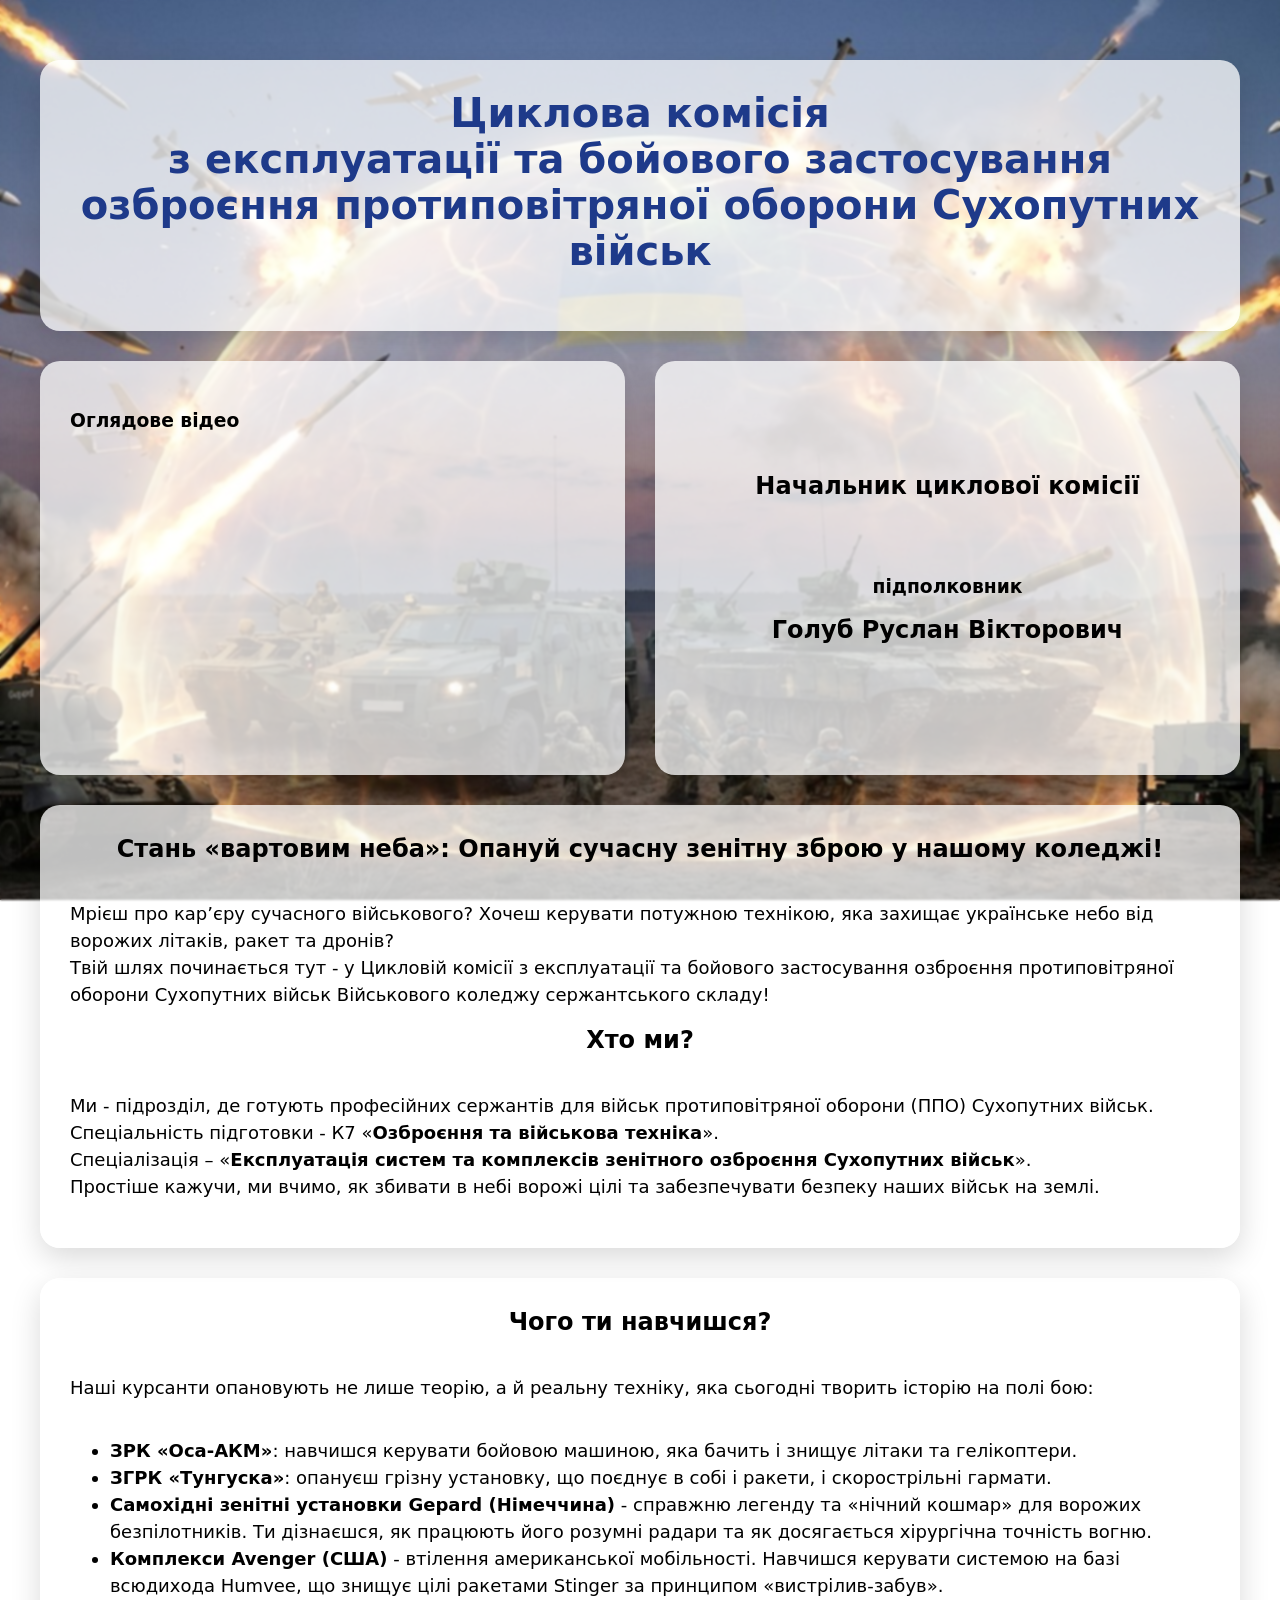
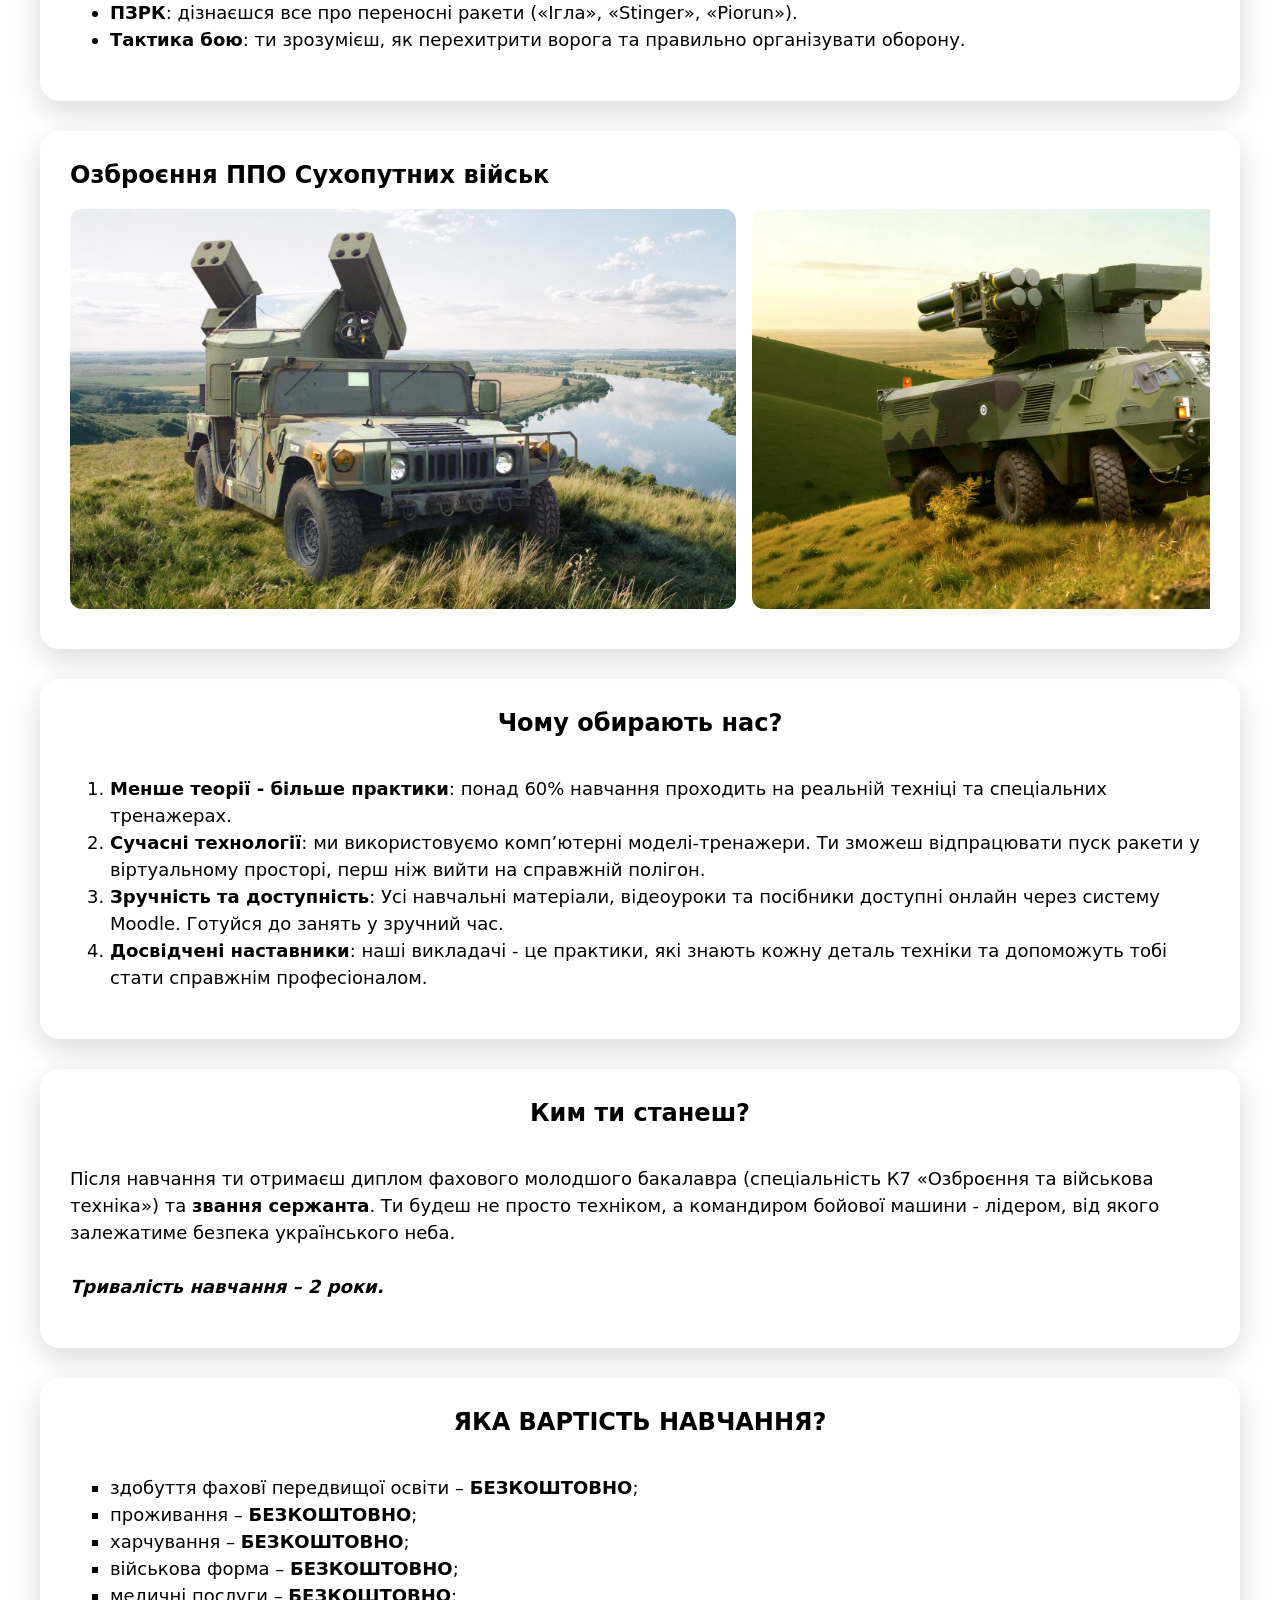
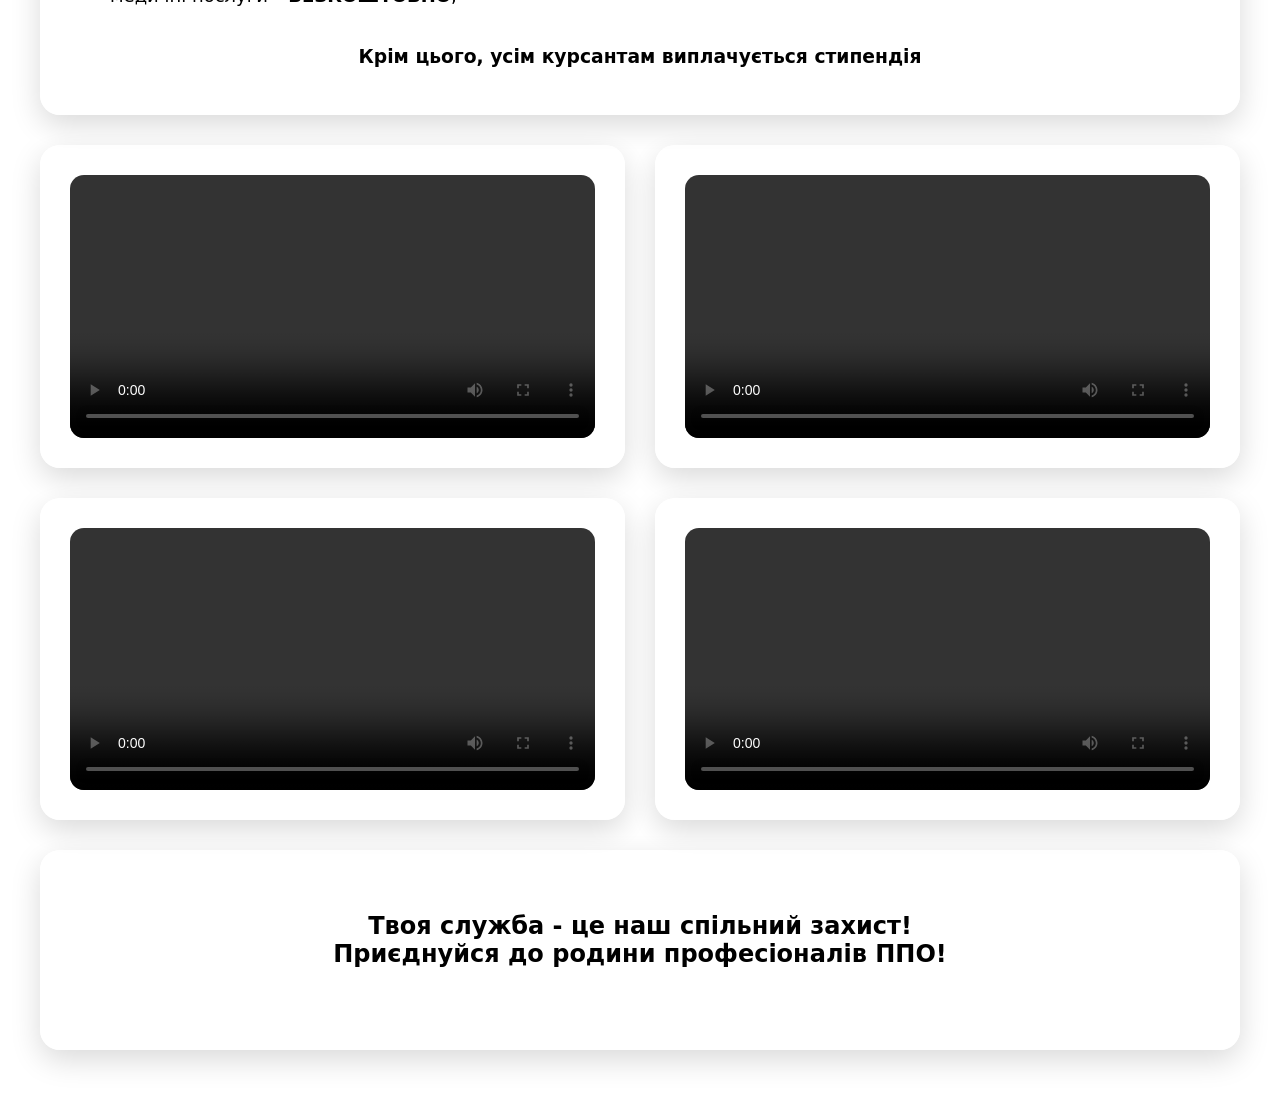
==== PPO_SV/ppo_sv.html @ a66eff57 "Init" ====
<!DOCTYPE html>
<html lang="uk">
<head>
    <meta content="text/html; charset=UTF-8" http-equiv="content-type">


    <meta name="viewport" content="width=device-width, initial-scale=1.0">
    <title>ППО Сухопутних військ</title>
    <style>
    * {
      box-sizing: border-box;
      font-family: system-ui, -apple-system, BlinkMacSystemFont, "Segoe UI", Roboto, sans-serif;
    }

    body {
      margin: 0;
      min-height: 100vh;
      background-image: url("images/dome.jpg");
      background-size: cover;
      background-position: center;
      background-attachment: fixed;
    }

    .overlay {
      min-height: 100vh;
      padding: 60px 40px;
      backdrop-filter: blur(1px);
      /*background: rgba(0, 0, 0, 0.8);*/
    }

    .grid {
      max-width: 1200px;
      margin: 0 auto;
      display: grid;
      grid-template-columns: repeat(2, 1fr);
      gap: 30px;
    }

    .full {
      grid-column: 1 / -1;
    }

    .card {
      background: rgba(255, 255, 255, 0.75);
      border-radius: 20px;
      padding: 30px;
      box-shadow: 0 10px 30px rgba(0, 0, 0, 0.15);
      min-height: 200px;
      min-width: 0;
      display: flex;
      flex-direction: column;
      justify-content: center;
    }

    .card h1 {
      margin-top: 0;
      font-size: 40px;
      color: #1e3a8a;
      text-align: center;
    }
      .card h2 {
      margin-top: 0;
      font-size: 24px;      
    }
      
    .text {
  text-align: center;
}
     .gallery {
  max-height: 350px;
  overflow-x: auto;
}
      .gallery-horizontal {
  display: flex;
  gap: 16px;
  overflow-x: auto;
  padding-bottom: 10px;
  scroll-behavior: smooth;
  -webkit-overflow-scrolling: touch;
}

.gallery-horizontal img {
  height: 400px;        /* 🔥 однакова висота */
  width: auto;
  flex-shrink: 0;       /* ❗ не стискаються */
  object-fit: cover;
  border-radius: 12px;
}
      video {
 		 width: 100%;
        height: auto;
  		border-radius: 14px;
        max-height: 600px;   /* 👈 підбери значення */
  /*height: auto;
  aspect-ratio: 9 / 16;*/
			}
.video-wrap {
  width: 100%;
  max-height: 315px;        /* 👈 обмеження висоти */
  aspect-ratio: 16 / 9;    /* пропорції */
  overflow: hidden;        /* 🔑 не дає вилазити */
  border-radius: 6px;
}

.video-wrap iframe {
  width: 100%;
  height: 100%;
  border: 0;
  display: block;
}
    .card p {
      font-size: 18px;
      line-height: 1.5;
    }
      
      .card ul{
      font-size: 18px;
      line-height: 1.5;
    }
      
      .card ol{
      font-size: 18px;
      line-height: 1.5;
    }

    @media (max-width: 768px) {
      .grid {
        grid-template-columns: 1fr;
      }
    }


    </style>
</head>
<body>
<div class="overlay">
    <div class="grid">
        <div class="card full">
            <h1>Циклова комісія <br>
                з експлуатації та бойового застосування озброєння протиповітряної
                оборони Сухопутних військ</h1>
        </div>
        <div class="card">
            <h3>Оглядове відео</h3>
            <div class="video-wrap">
                <iframe src="https://www.youtube-nocookie.com/embed/k-9UyEdQMPY?si=ZaVhkKm02GlRFYWk"
                        title="YouTube video player" allow="accelerometer; autoplay;
                                                      clipboard-write;                                                 
                                                      encrypted-media; gyroscope; picture-in-picture; 
                                                      web-share" referrerpolicy="strict-origin-when-cross-origin"
                        allowfullscreen="" frameborder="0" height="315" width="560"></iframe>
            </div>
        </div>
        <div class="card">
            <h2 align="center">Начальник циклової комісії</h2>
            <br>
            <br>
            <h3 align="center"> підполковник</h3>
            <h2 align="center"> Голуб Руслан Вікторович</h2>
        </div>
        <div class="card full">
            <h2 align="center">Стань «вартовим неба»: Опануй сучасну зенітну зброю
                у нашому коледжі!</h2>
            <p>Мрієш про кар’єру сучасного військового? Хочеш керувати потужною
                технікою, яка захищає українське небо від ворожих літаків, ракет та
                дронів? <br>
                Твій шлях починається тут - у Цикловій комісії з експлуатації та
                бойового застосування озброєння протиповітряної оборони Сухопутних
                військ Військового коледжу сержантського складу!</p>
            <h2 align="center">Хто ми?</h2>
            <p> Ми - підрозділ, де готують професійних сержантів для військ
                протиповітряної оборони (ППО) Сухопутних військ.<br>
                Cпеціальність підготовки - К7 «<b>Озброєння та військова техніка</b>».<br>
                Спеціалізація – «<b>Експлуатація систем та комплексів зенітного
                    озброєння Сухопутних військ</b>».<br>
                Простіше кажучи, ми вчимо, як збивати в небі ворожі цілі та
                забезпечувати безпеку наших військ на землі.</p>
        </div>
        <div class="card full">
            <h2 align="center">Чого ти навчишся?</h2>
            <p> Наші курсанти опановують не лише теорію, а й реальну техніку, яка
                сьогодні творить історію на полі бою:</p>
            <ul>
                <li><b>ЗРК «Оса-АКМ»</b>: навчишся керувати бойовою машиною, яка
                    бачить і знищує літаки та гелікоптери.
                </li>
                <li><b>ЗГРК «Тунгуска»</b>: опануєш грізну установку, що поєднує в
                    собі і ракети, і скорострільні гармати.
                </li>
                <li><b>Самохідні зенітні установки Gepard (Німеччина)</b> - справжню
                    легенду та «нічний кошмар» для ворожих безпілотників. Ти
                    дізнаєшся, як працюють його розумні радари та як досягається
                    хірургічна точність вогню.
                </li>
                <li><b>Комплекси Avenger (США)</b> - втілення американської
                    мобільності. Навчишся керувати системою на базі всюдихода Humvee,
                    що знищує цілі ракетами Stinger за принципом «вистрілив-забув».
                </li>
                <li><b>ПЗРК</b>: дізнаєшся все про переносні ракети («Ігла»,
                    «Stinger», «Piorun»).
                </li>
                <li><b>Тактика бою</b>: ти зрозумієш, як перехитрити ворога та
                    правильно організувати оборону.
                </li>
            </ul>
        </div>
        <div class="card full">
            <h2>Озброєння ППО Сухопутних військ</h2>
            <div class="gallery-horizontal"><img src="images/avenger.jpg" alt="">
                <img src="images/crotale.jpg" alt=""> <img src="images/gepard.jpg" alt=""> <img src="images/osa.jpg"
                                                                                                alt="">
                <img src="images/stormer.jpg" alt="">
                <img src="images/strela.jpg" alt="">
                <img src="images/tunguska.jpg" alt=""></div>
        </div>
        <div class="card full">
            <h2 align="center">Чому обирають нас?</h2>
            <ol>
                <li><b>Менше теорії - більше практики</b>: понад 60% навчання
                    проходить на реальній техніці та спеціальних тренажерах.
                </li>
                <li><b>Сучасні технології</b>: ми використовуємо комп’ютерні
                    моделі-тренажери. Ти зможеш відпрацювати пуск ракети у
                    віртуальному просторі, перш ніж вийти на справжній полігон.
                </li>
                <li><b>Зручність та доступність</b>: Усі навчальні матеріали,
                    відеоуроки та посібники доступні онлайн через систему Moodle.
                    Готуйся до занять у зручний час.
                </li>
                <li><b>Досвідчені наставники</b>: наші викладачі - це практики, які
                    знають кожну деталь техніки та допоможуть тобі стати справжнім
                    професіоналом.
                </li>
            </ol>
        </div>
        <div class="card full">
            <h2 align="center">Ким ти станеш?</h2>
            <p>Після навчання ти отримаєш диплом фахового молодшого бакалавра
                (спеціальність К7 «Озброєння та військова техніка») та <b>звання
                    сержанта</b>. Ти будеш не просто техніком, а командиром бойової
                машини - лідером, від якого залежатиме безпека українського неба.<br>
                <br>
                <em><b>Тривалість навчання – 2 роки. </b></em></p>
        </div>
        <div class="card full">
            <h2 align="center">ЯКА ВАРТІСТЬ НАВЧАННЯ?</h2>
            <ul type="square">
                <li> здобуття фаховї передвищої освіти – <b>БЕЗКОШТОВНО</b>;</li>
                <li> проживання – <b>БЕЗКОШТОВНО</b>;</li>
                <li> харчування – <b>БЕЗКОШТОВНО</b>;</li>
                <li> військова форма – <b>БЕЗКОШТОВНО</b>;</li>
                <li> медичні послуги – <b>БЕЗКОШТОВНО</b>;</li>
            </ul>
            <h3 align="center">Крім цього, усім курсантам виплачується стипендія</h3>
        </div>
        <div class="card">
            <video controls="controls">
                <source src="video/s10a.mp4" type="video/mp4">
            </video>
        </div>
        <div class="card">
            <video controls="controls">
                <source src="video/s10b.mp4" type="video/mp4">
            </video>
        </div>
        <div class="card">
            <video controls="controls">
                <source src="video/gepard.mp4" type="video/mp4">
            </video>
        </div>
        <div class="card">
            <video controls="controls">
                <source src="video/avenger1.mp4" type="video/mp4">
            </video>
        </div>
        <div class="card full">
            <h2 align="center">Твоя служба - це наш спільний захист!<br>
                Приєднуйся до родини професіоналів ППО!</h2>
        </div>
    </div>
</div>
</body>
</html>
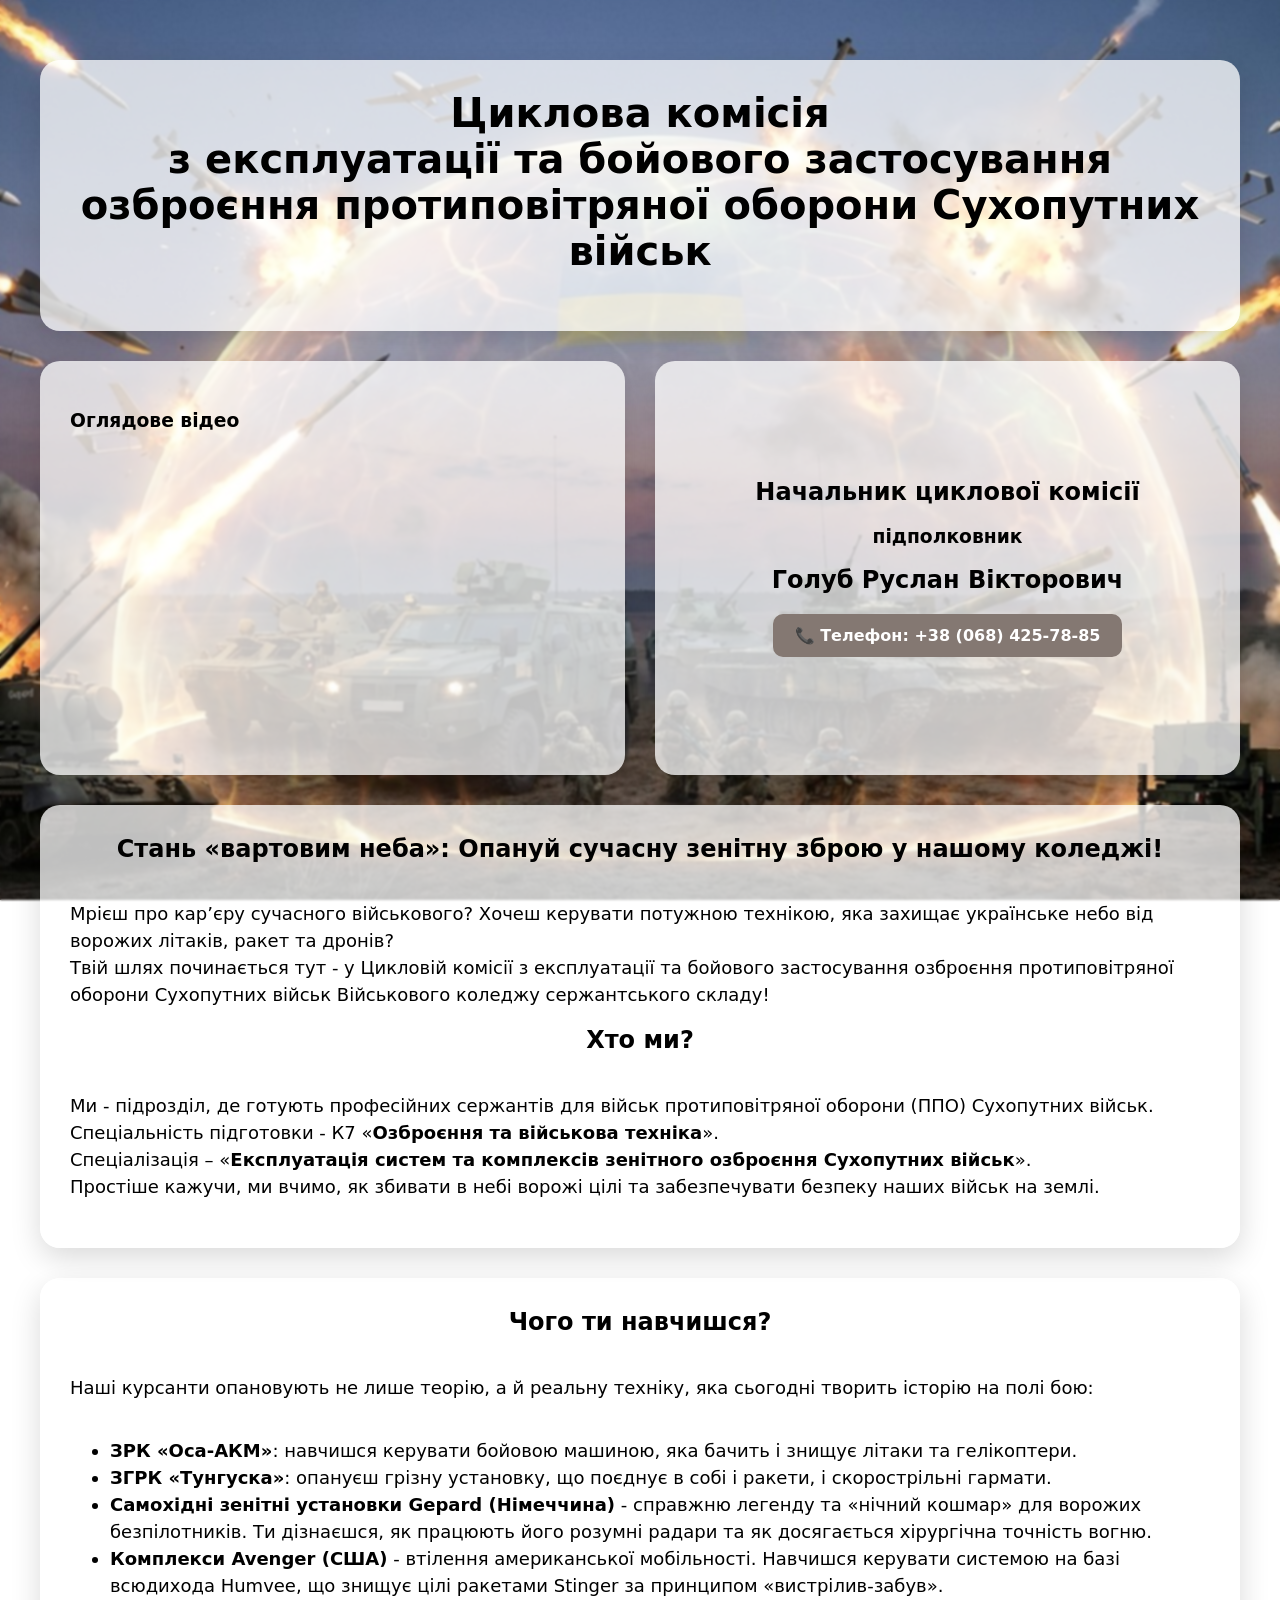
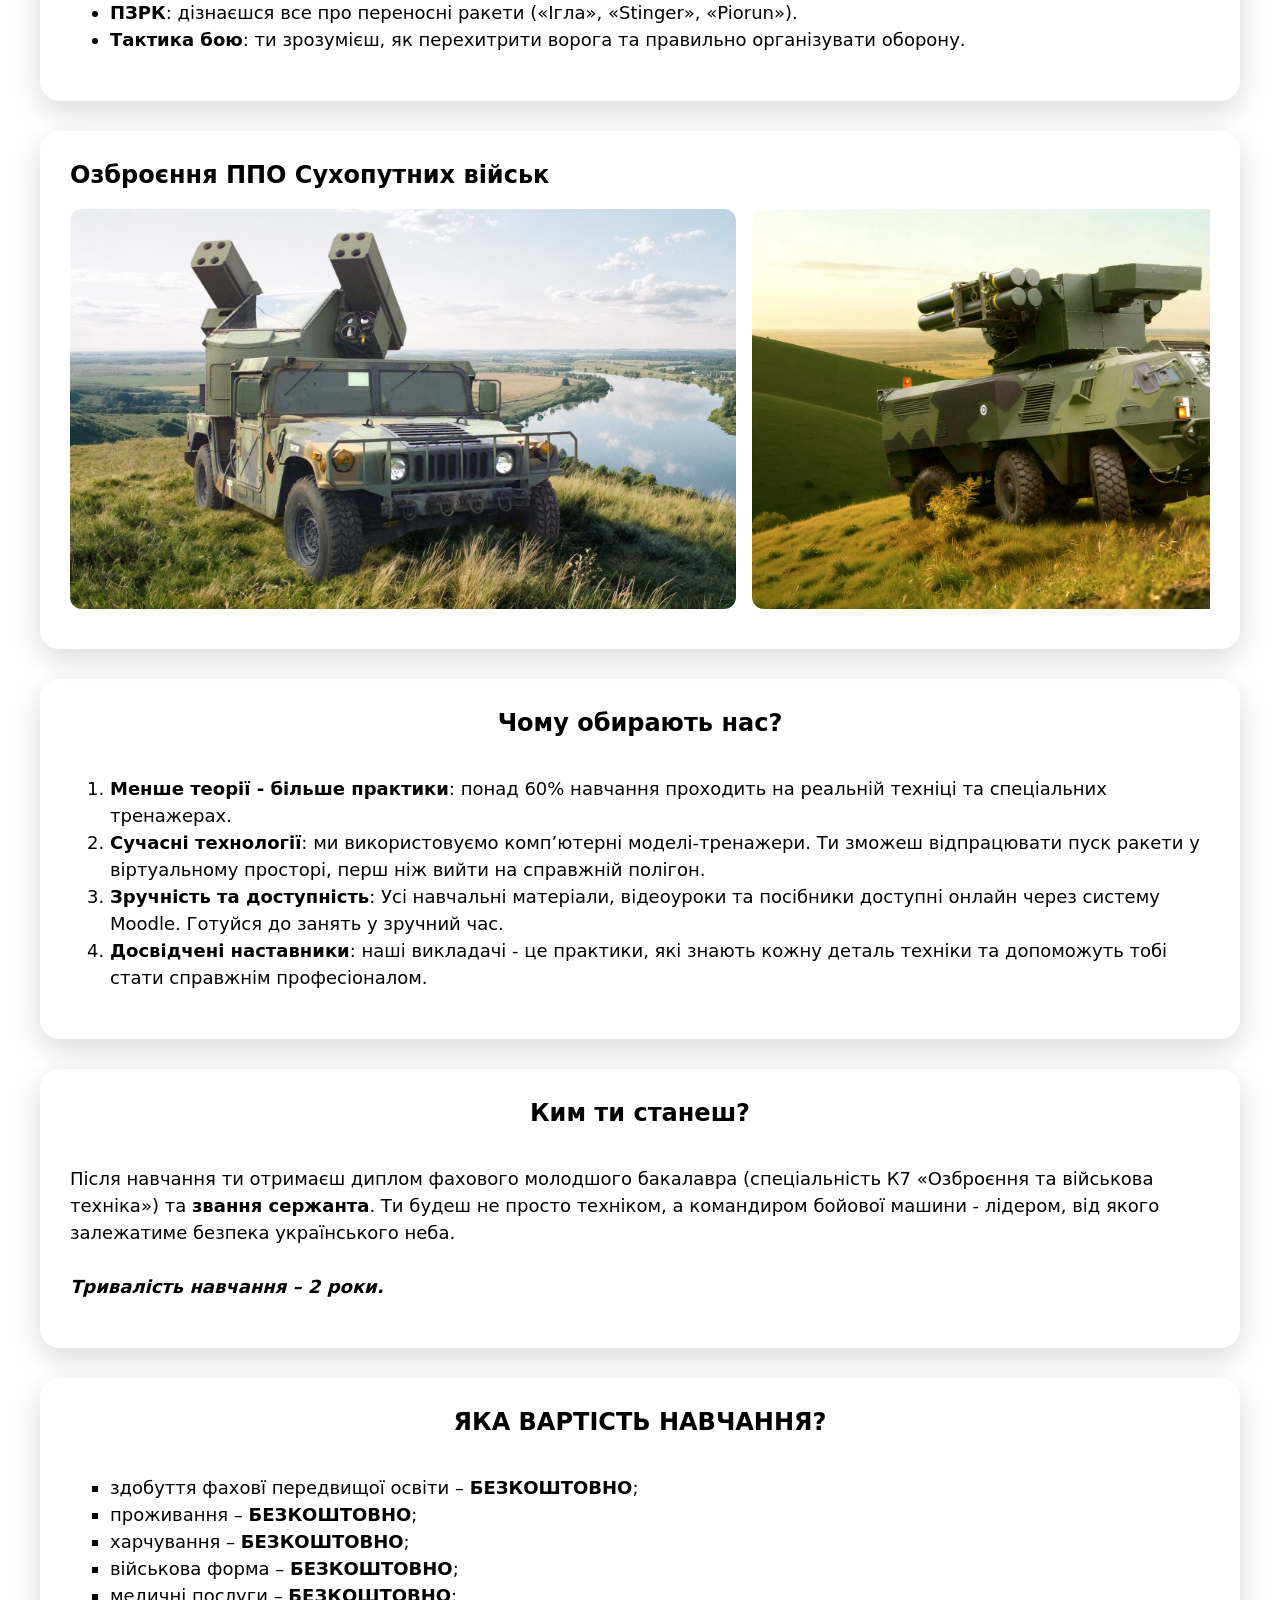
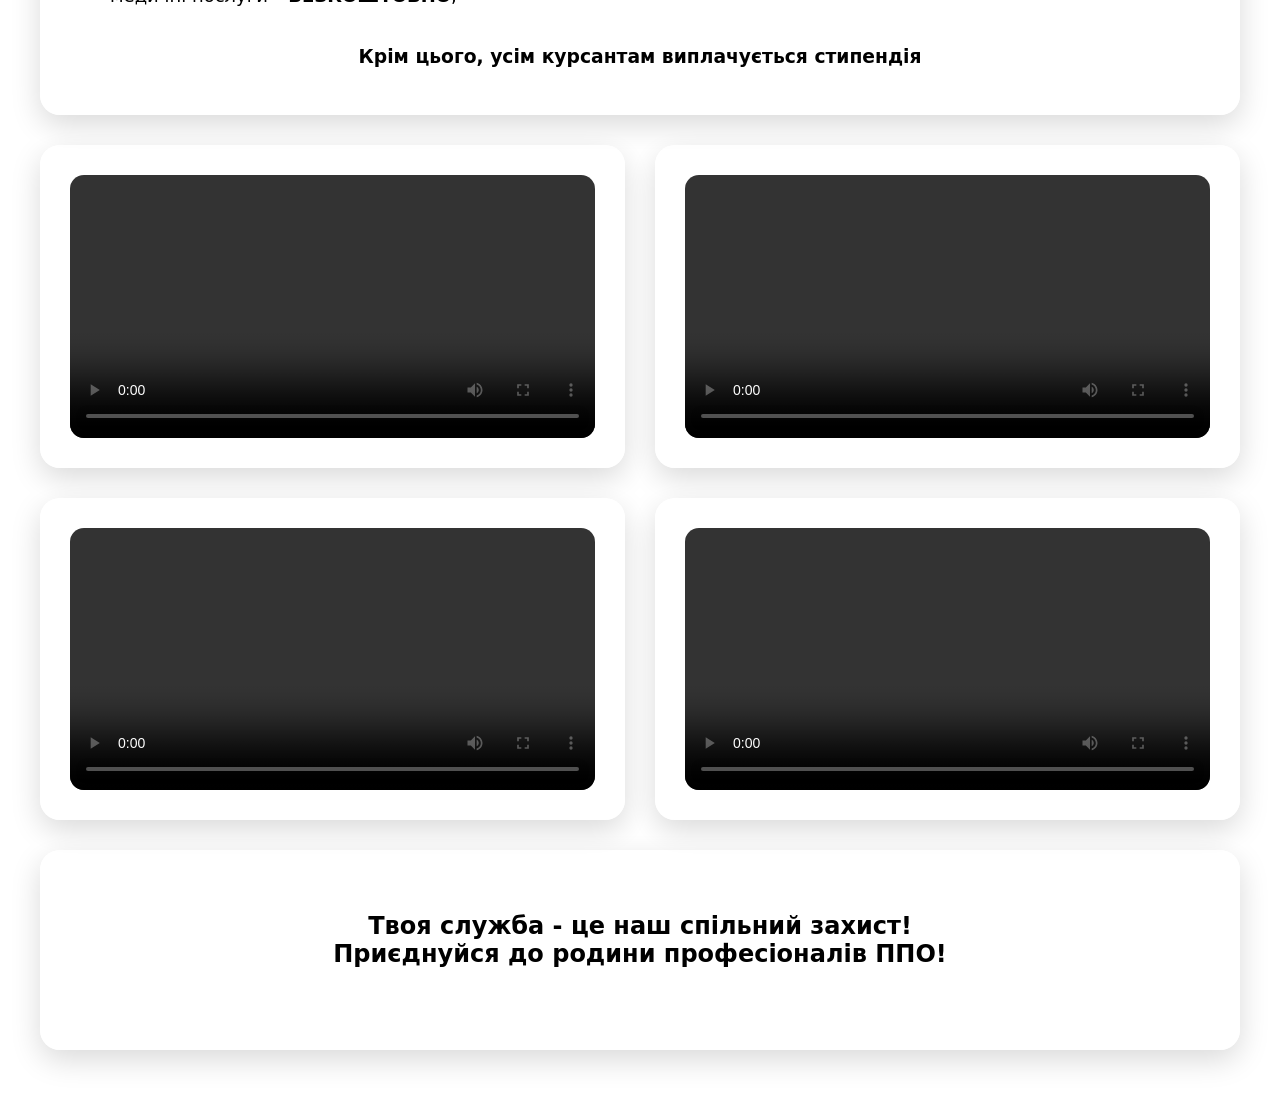
==== commit deeec458: "Add CK contacts number" ====
--- a/PPO_SV/ppo_sv.html
+++ b/PPO_SV/ppo_sv.html
@@ -128,15 +128,29 @@
         grid-template-columns: 1fr;
       }
     }
-
-
+    .contact-call a{
+      align: center;
+      display:inline-block;
+      padding:12px 22px;
+      background:#847872;
+      color:white;
+      text-decoration:none;
+      border-radius:10px;
+      font-weight:600;
+      transition:0.25s;
+    }
+
+    .contact-call a:hover{
+      background:black;
+      transform:translateY(-2px);
+    }
     </style>
 </head>
 <body>
 <div class="overlay">
     <div class="grid">
         <div class="card full">
-            <h1>Циклова комісія <br>
+            <h1 style="color: black">Циклова комісія <br>
                 з експлуатації та бойового застосування озброєння протиповітряної
                 оборони Сухопутних військ</h1>
         </div>
@@ -151,12 +165,15 @@
                         allowfullscreen="" frameborder="0" height="315" width="560"></iframe>
             </div>
         </div>
-        <div class="card">
-            <h2 align="center">Начальник циклової комісії</h2>
-            <br>
-            <br>
-            <h3 align="center"> підполковник</h3>
+        <div align="center" class="card">
+            <h2>Начальник циклової комісії</h2>
+            <h3 style="margin-top: 0"> підполковник</h3>
             <h2 align="center"> Голуб Руслан Вікторович</h2>
+            <div class="contact-call">
+              <a href="tel:+380684257885">
+                📞 Телефон: +38 (068) 425-78-85
+              </a>
+            </div>
         </div>
         <div class="card full">
             <h2 align="center">Стань «вартовим неба»: Опануй сучасну зенітну зброю
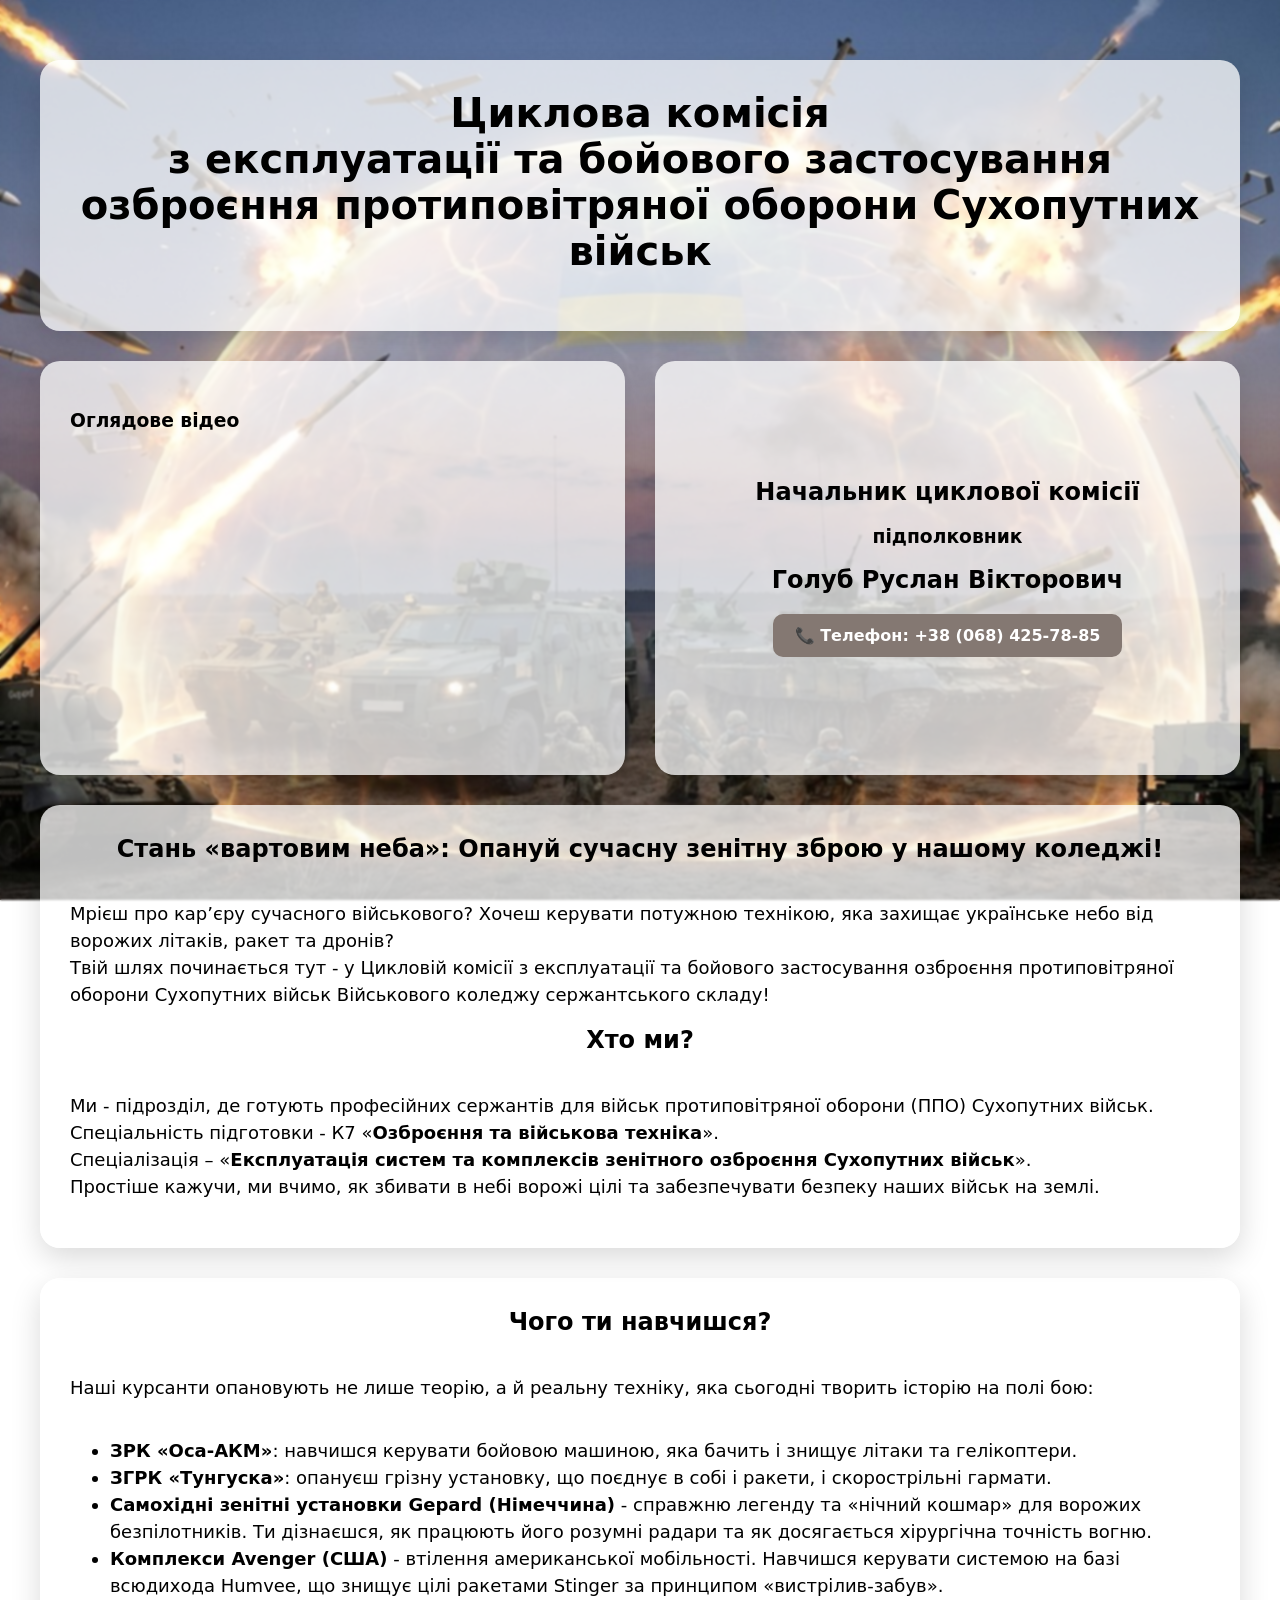
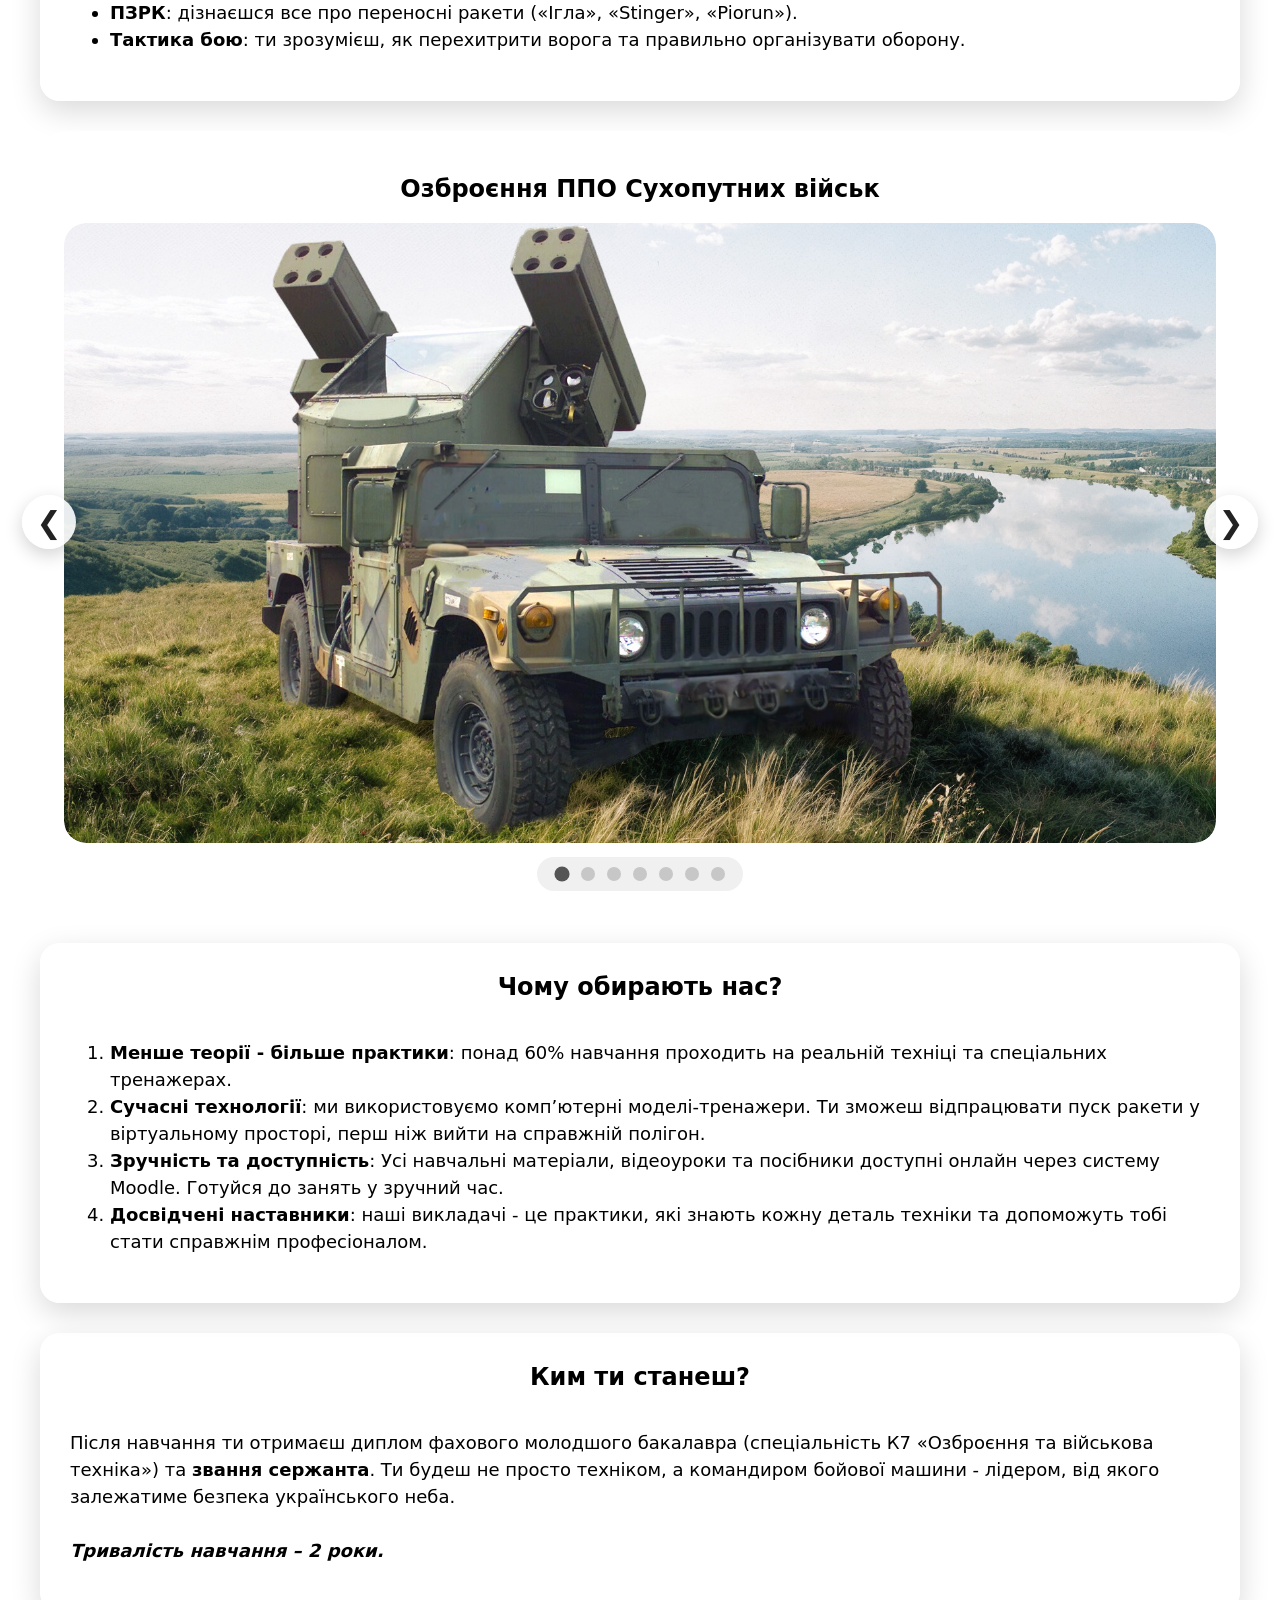
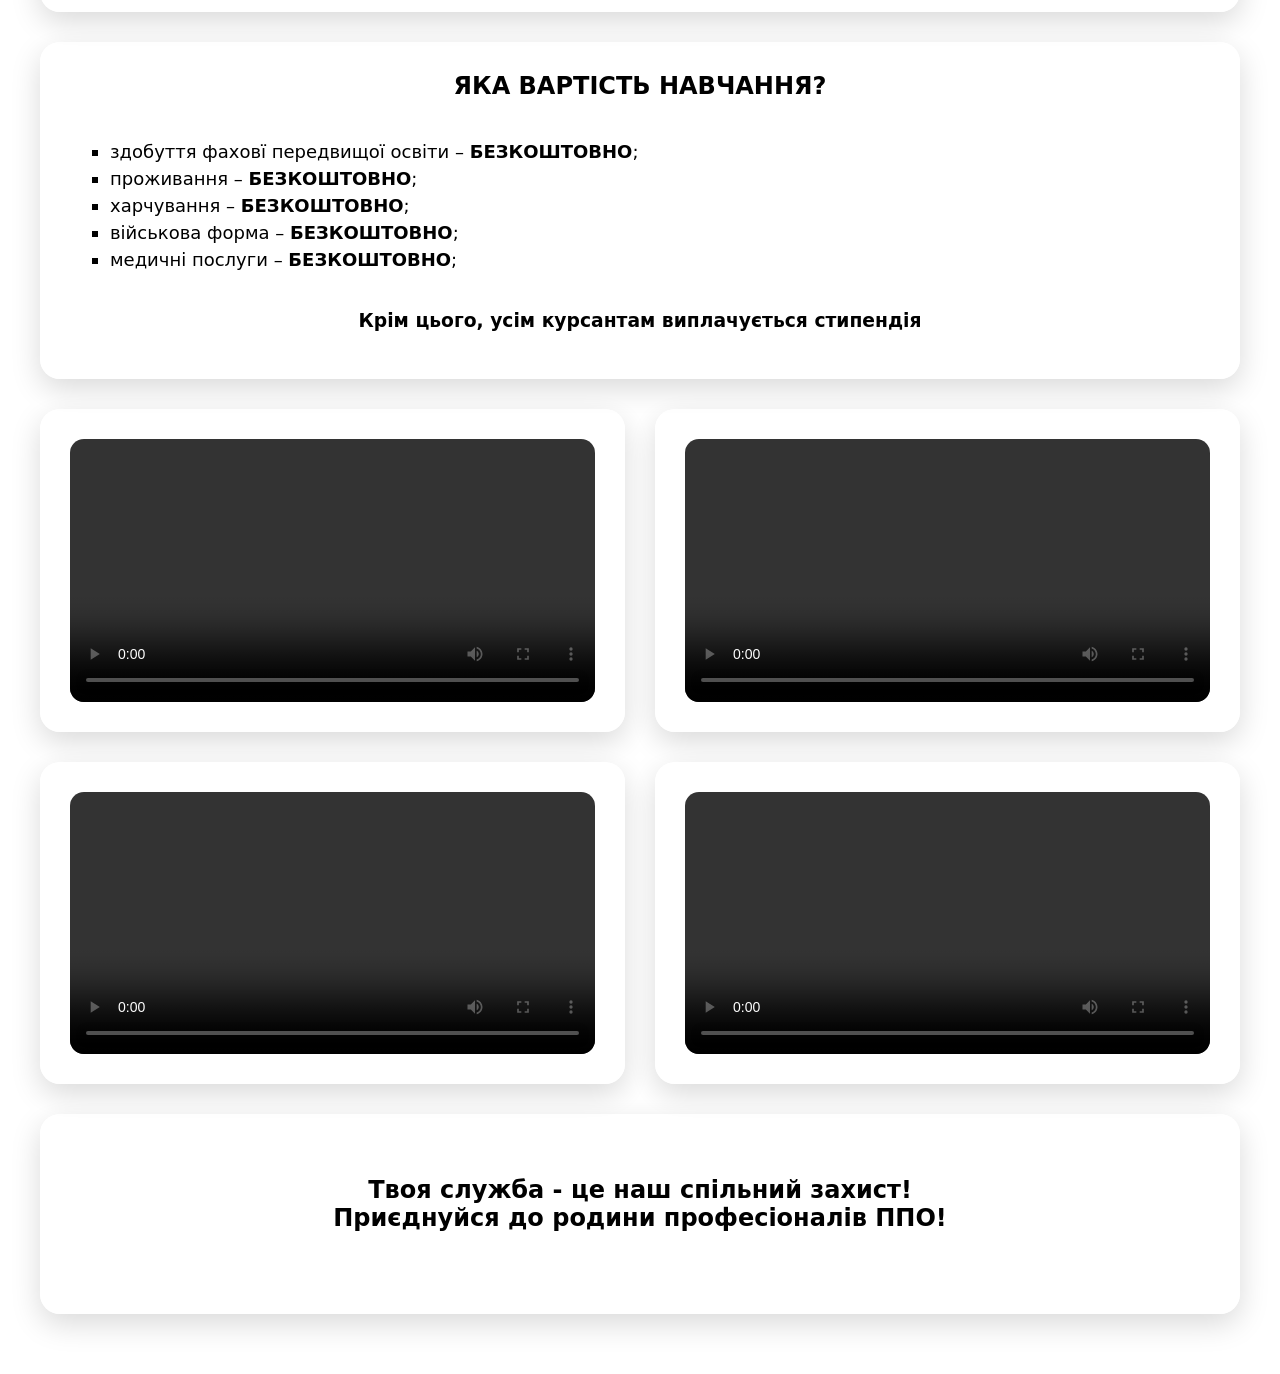
==== commit 097fe15e: "Add image slider" ====
--- a/PPO_SV/ppo_sv.html
+++ b/PPO_SV/ppo_sv.html
@@ -6,6 +6,7 @@
 
     <meta name="viewport" content="width=device-width, initial-scale=1.0">
     <title>ППО Сухопутних військ</title>
+    <link rel="stylesheet" href="../css/slider.css">
     <style>
     * {
       box-sizing: border-box;
@@ -170,9 +171,9 @@
             <h3 style="margin-top: 0"> підполковник</h3>
             <h2 align="center"> Голуб Руслан Вікторович</h2>
             <div class="contact-call">
-              <a href="tel:+380684257885">
-                📞 Телефон: +38 (068) 425-78-85
-              </a>
+                <a href="tel:+380684257885">
+                    📞 Телефон: +38 (068) 425-78-85
+                </a>
             </div>
         </div>
         <div class="card full">
@@ -221,14 +222,34 @@
                 </li>
             </ul>
         </div>
-        <div class="card full">
-            <h2>Озброєння ППО Сухопутних військ</h2>
-            <div class="gallery-horizontal"><img src="images/avenger.jpg" alt="">
-                <img src="images/crotale.jpg" alt=""> <img src="images/gepard.jpg" alt=""> <img src="images/osa.jpg"
-                                                                                                alt="">
-                <img src="images/stormer.jpg" alt="">
-                <img src="images/strela.jpg" alt="">
-                <img src="images/tunguska.jpg" alt=""></div>
+        <div class="slider-wrap full">
+            <h2 align="center">Озброєння ППО Сухопутних військ</h2>
+            <button class="slider-arrow slider-arrow-left" onclick="moveSlide(-1)">
+                &#10094;
+            </button>
+            <div class="slider">
+                <div class="slider-track" id="sliderTrack">
+                    <img src="images/avenger.jpg" alt="" class="slide">
+                    <img src="images/crotale.jpg" alt="" class="slide">
+                    <img src="images/gepard.jpg" alt="" class="slide">
+                    <img src="images/osa.jpg" alt="" class="slide">
+                    <img src="images/stormer.jpg" alt="" class="slide">
+                    <img src="images/strela.jpg" alt="" class="slide">
+                    <img src="images/tunguska.jpg" alt="" class="slide">
+                </div>
+            </div>
+            <button class="slider-arrow slider-arrow-right" onclick="moveSlide(1)">
+                &#10095;
+            </button>
+            <div class="slider-dots" id="sliderDots">
+                <button class="dot active" onclick="goToSlide(0)"></button>
+                <button class="dot" onclick="goToSlide(1)"></button>
+                <button class="dot" onclick="goToSlide(2)"></button>
+                <button class="dot" onclick="goToSlide(3)"></button>
+                <button class="dot" onclick="goToSlide(4)"></button>
+                <button class="dot" onclick="goToSlide(5)"></button>
+                <button class="dot" onclick="goToSlide(6)"></button>
+            </div>
         </div>
         <div class="card full">
             <h2 align="center">Чому обирають нас?</h2>
@@ -296,5 +317,6 @@
         </div>
     </div>
 </div>
+<script src="../js/slider.js"></script>
 </body>
 </html>
--- a/css/slider.css
+++ b/css/slider.css
@@ -0,0 +1,110 @@
+.slider-wrap {
+  position: relative;
+  max-width: 1200px;
+  margin: 0 auto;
+  padding: 24px 24px 70px;
+  background: rgba(255, 255, 255, 0.72);
+  border-radius: 28px;
+  backdrop-filter: blur(4px);
+}
+
+.slider {
+  overflow: hidden;
+  border-radius: 22px;
+}
+
+.slider-track {
+  display: flex;
+  transition: transform 0.45s ease;
+}
+
+.slide {
+  width: 100%;
+  flex: 0 0 100%;
+  height: 620px;
+  object-fit: cover;
+  border-radius: 22px;
+}
+
+.slider-arrow {
+  position: absolute;
+  top: 50%;
+  transform: translateY(-50%);
+  width: 54px;
+  height: 54px;
+  border: none;
+  border-radius: 50%;
+  background: rgba(255, 255, 255, 0.9);
+  color: #222;
+  font-size: 30px;
+  cursor: pointer;
+  box-shadow: 0 6px 18px rgba(0, 0, 0, 0.18);
+  z-index: 2;
+  transition: 0.2s ease;
+}
+
+.slider-arrow:hover {
+  background: #ffffff;
+  transform: translateY(-50%) scale(1.05);
+}
+
+.slider-arrow-left {
+  left: -18px;
+}
+
+.slider-arrow-right {
+  right: -18px;
+}
+
+.slider-dots {
+  position: absolute;
+  left: 50%;
+  bottom: 22px;
+  transform: translateX(-50%);
+  display: flex;
+  gap: 12px;
+  padding: 10px 18px;
+  border-radius: 999px;
+  background: rgba(240, 240, 240, 0.95);
+}
+
+.dot {
+  width: 14px;
+  height: 14px;
+  border: none;
+  border-radius: 50%;
+  background: #c7c7c7;
+  cursor: pointer;
+  transition: 0.2s ease;
+}
+
+.dot.active {
+  background: #555;
+  transform: scale(1.08);
+}
+
+@media (max-width: 900px) {
+  .slider-wrap {
+    padding: 16px 16px 62px;
+    border-radius: 20px;
+  }
+
+  .slide {
+    height: 340px;
+    border-radius: 16px;
+  }
+
+  .slider-arrow {
+    width: 42px;
+    height: 42px;
+    font-size: 24px;
+  }
+
+  .slider-arrow-left {
+    left: 6px;
+  }
+
+  .slider-arrow-right {
+    right: 6px;
+  }
+}
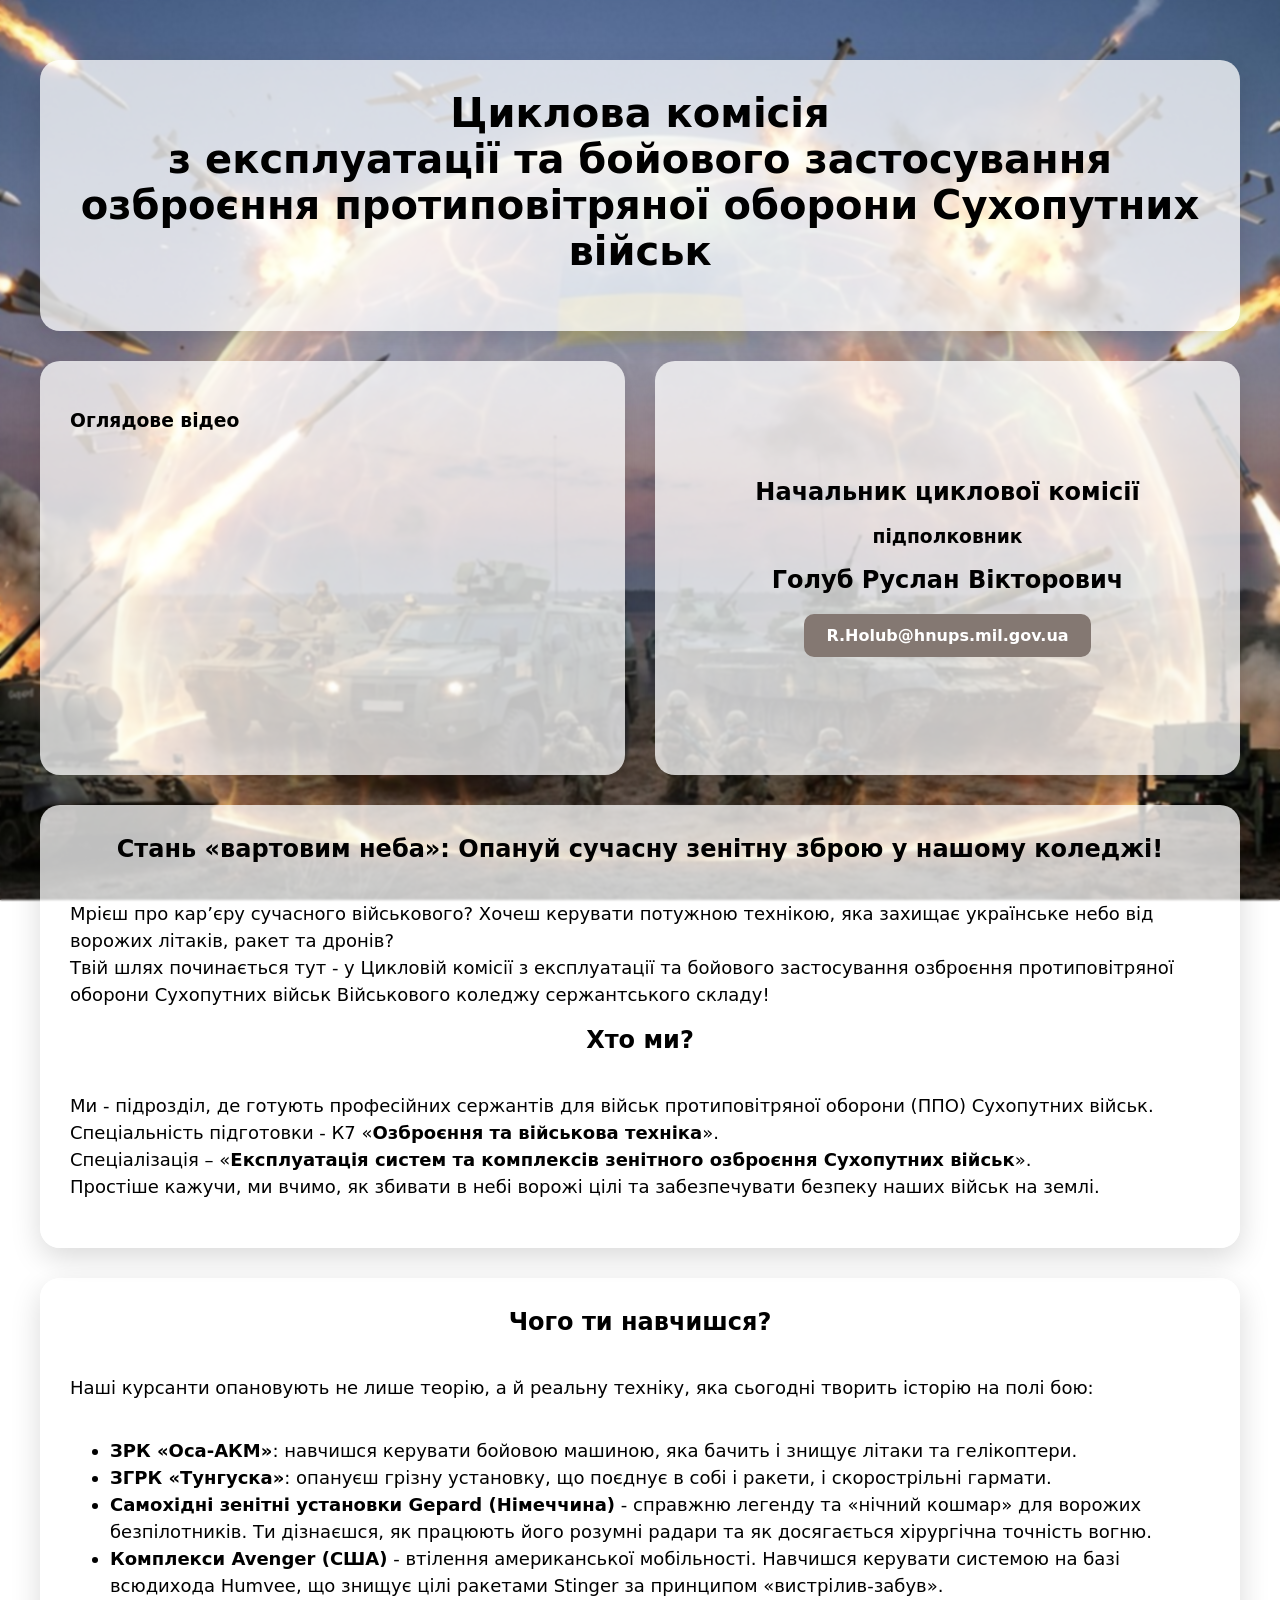
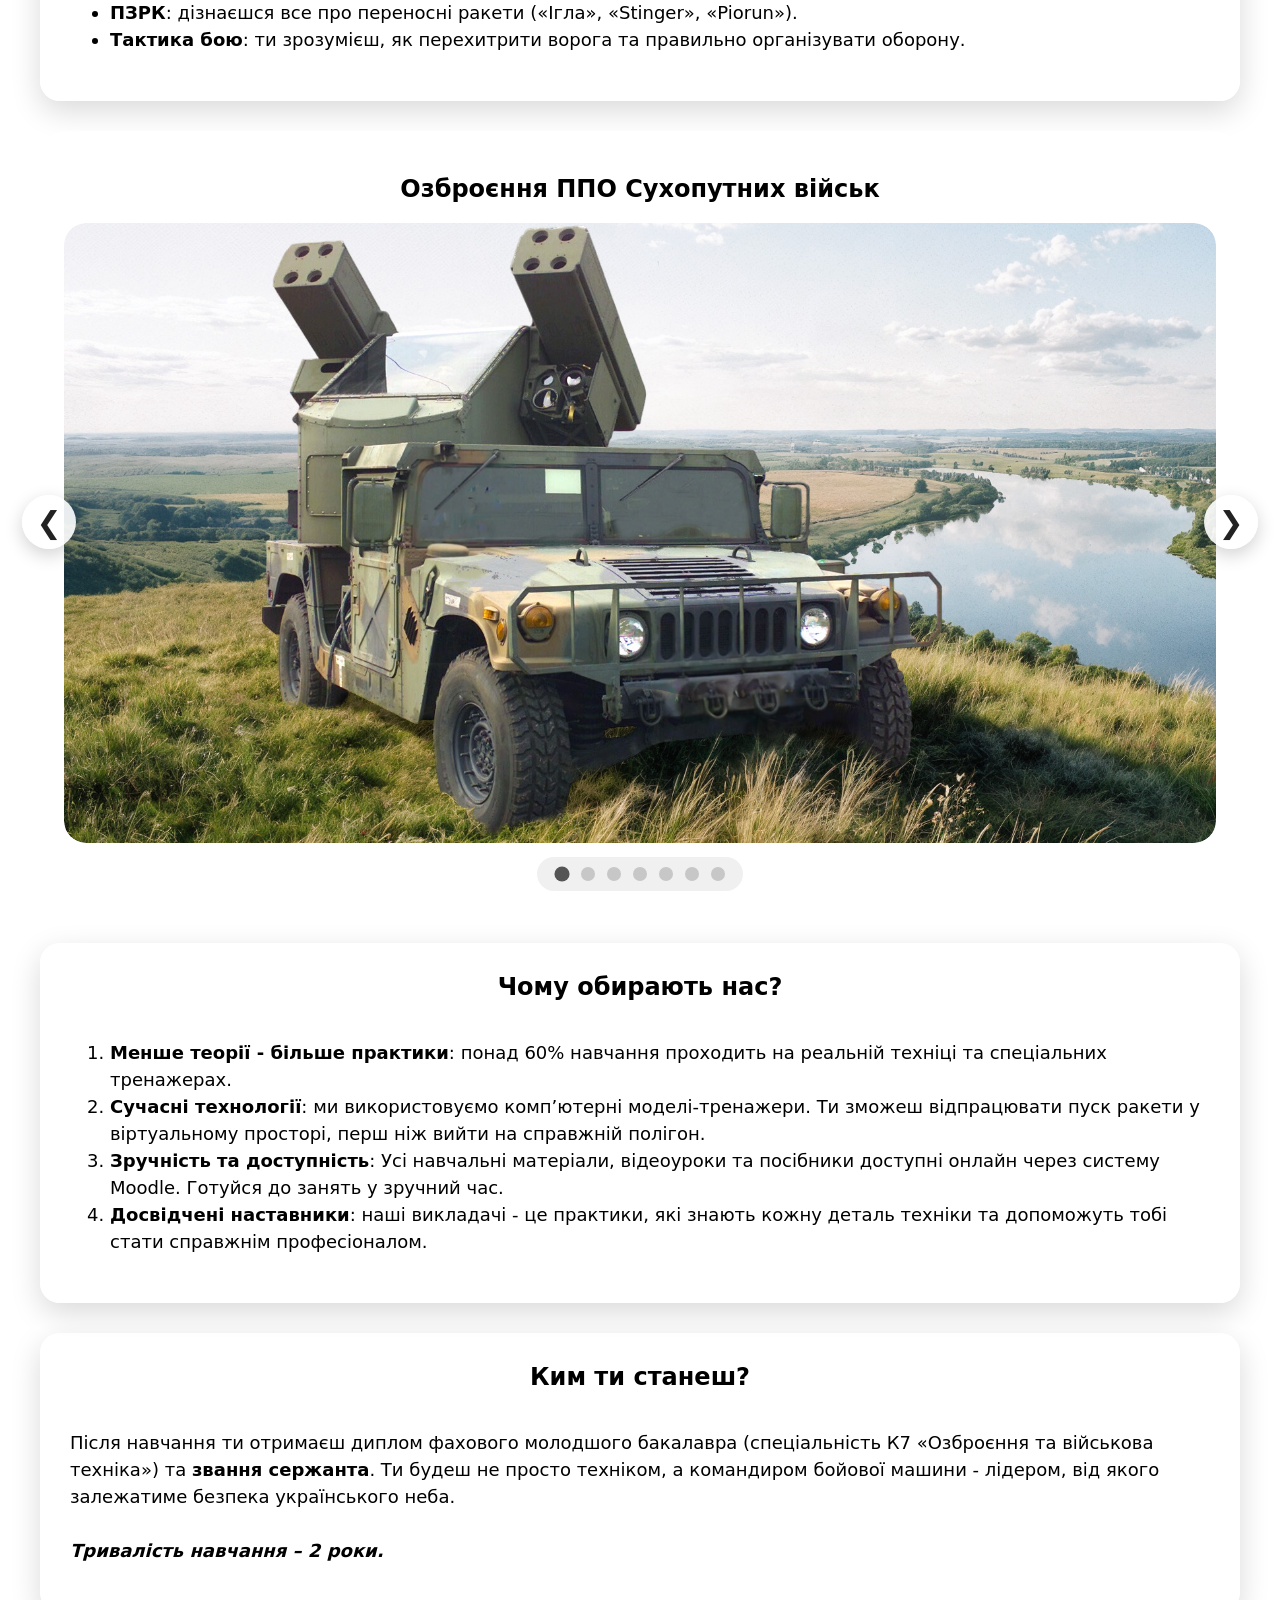
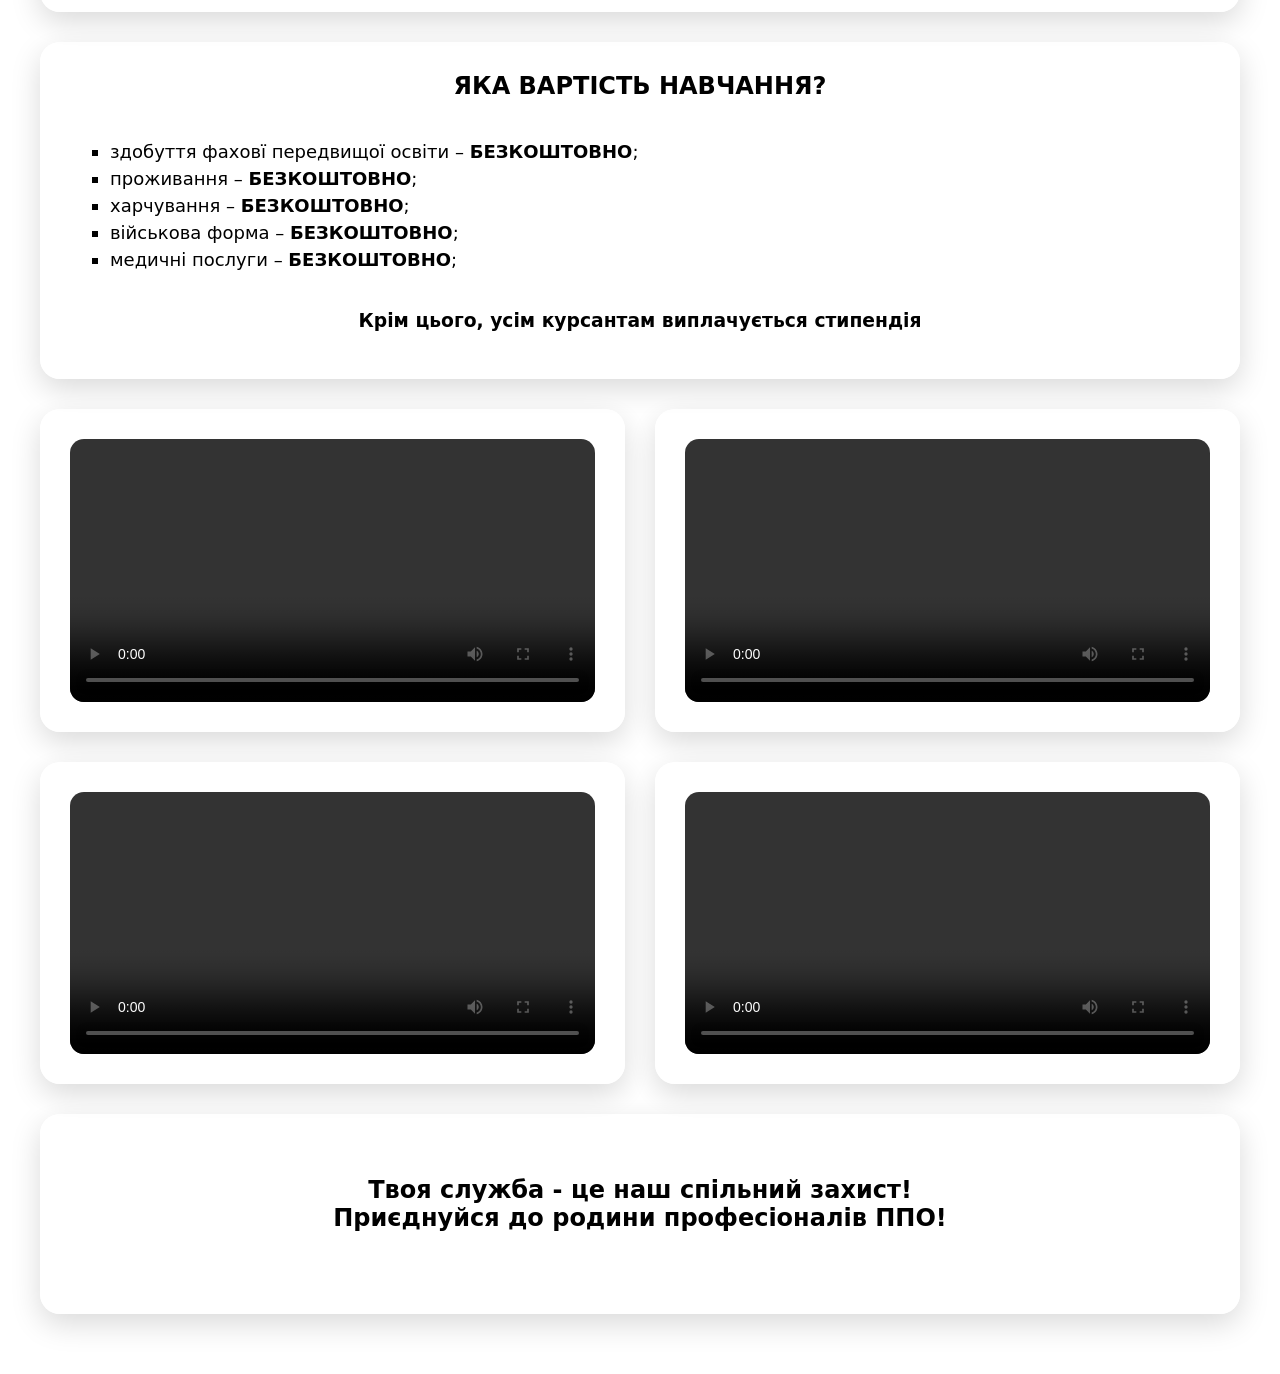
==== commit 9afac075: "Add CK emails slider" ====
--- a/PPO_SV/ppo_sv.html
+++ b/PPO_SV/ppo_sv.html
@@ -171,8 +171,8 @@
             <h3 style="margin-top: 0"> підполковник</h3>
             <h2 align="center"> Голуб Руслан Вікторович</h2>
             <div class="contact-call">
-                <a href="tel:+380684257885">
-                    📞 Телефон: +38 (068) 425-78-85
+                <a href="mailto:R.Holub@hnups.mil.gov.ua">
+                    R.Holub@hnups.mil.gov.ua
                 </a>
             </div>
         </div>
